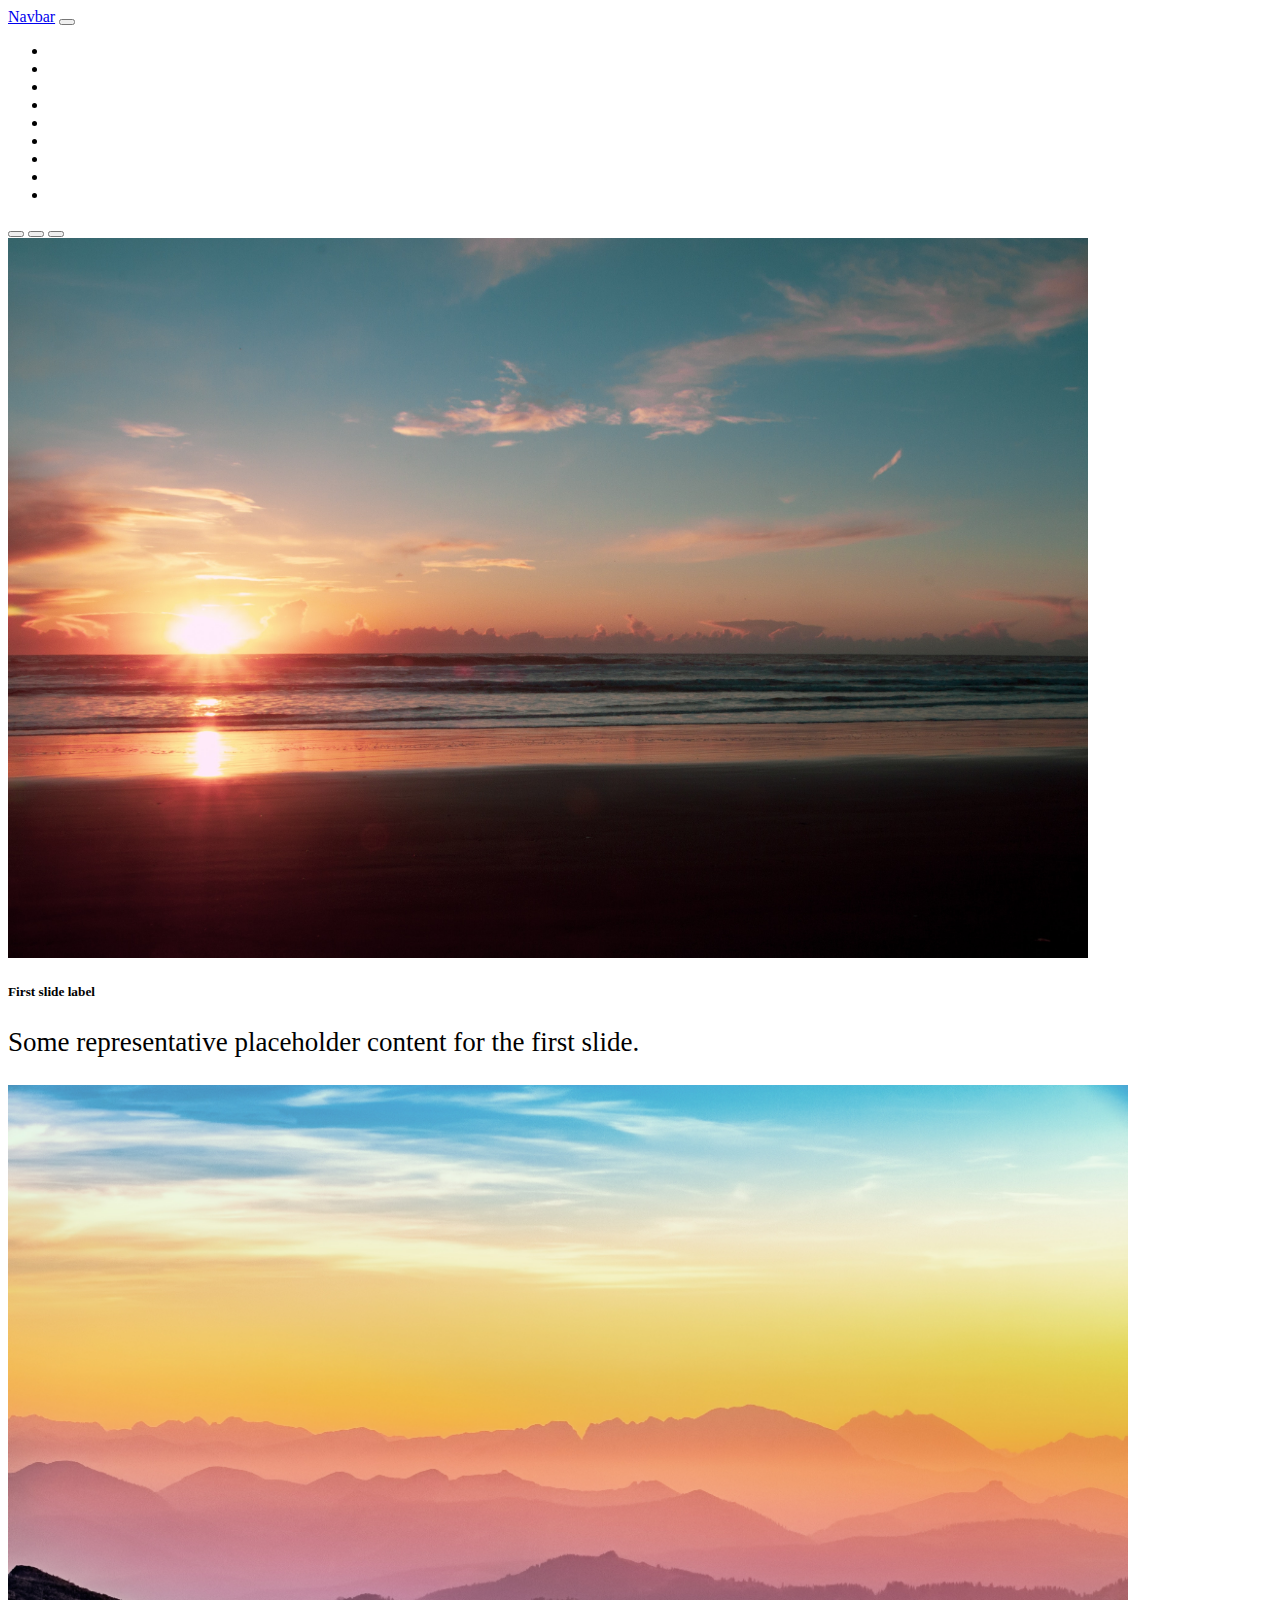
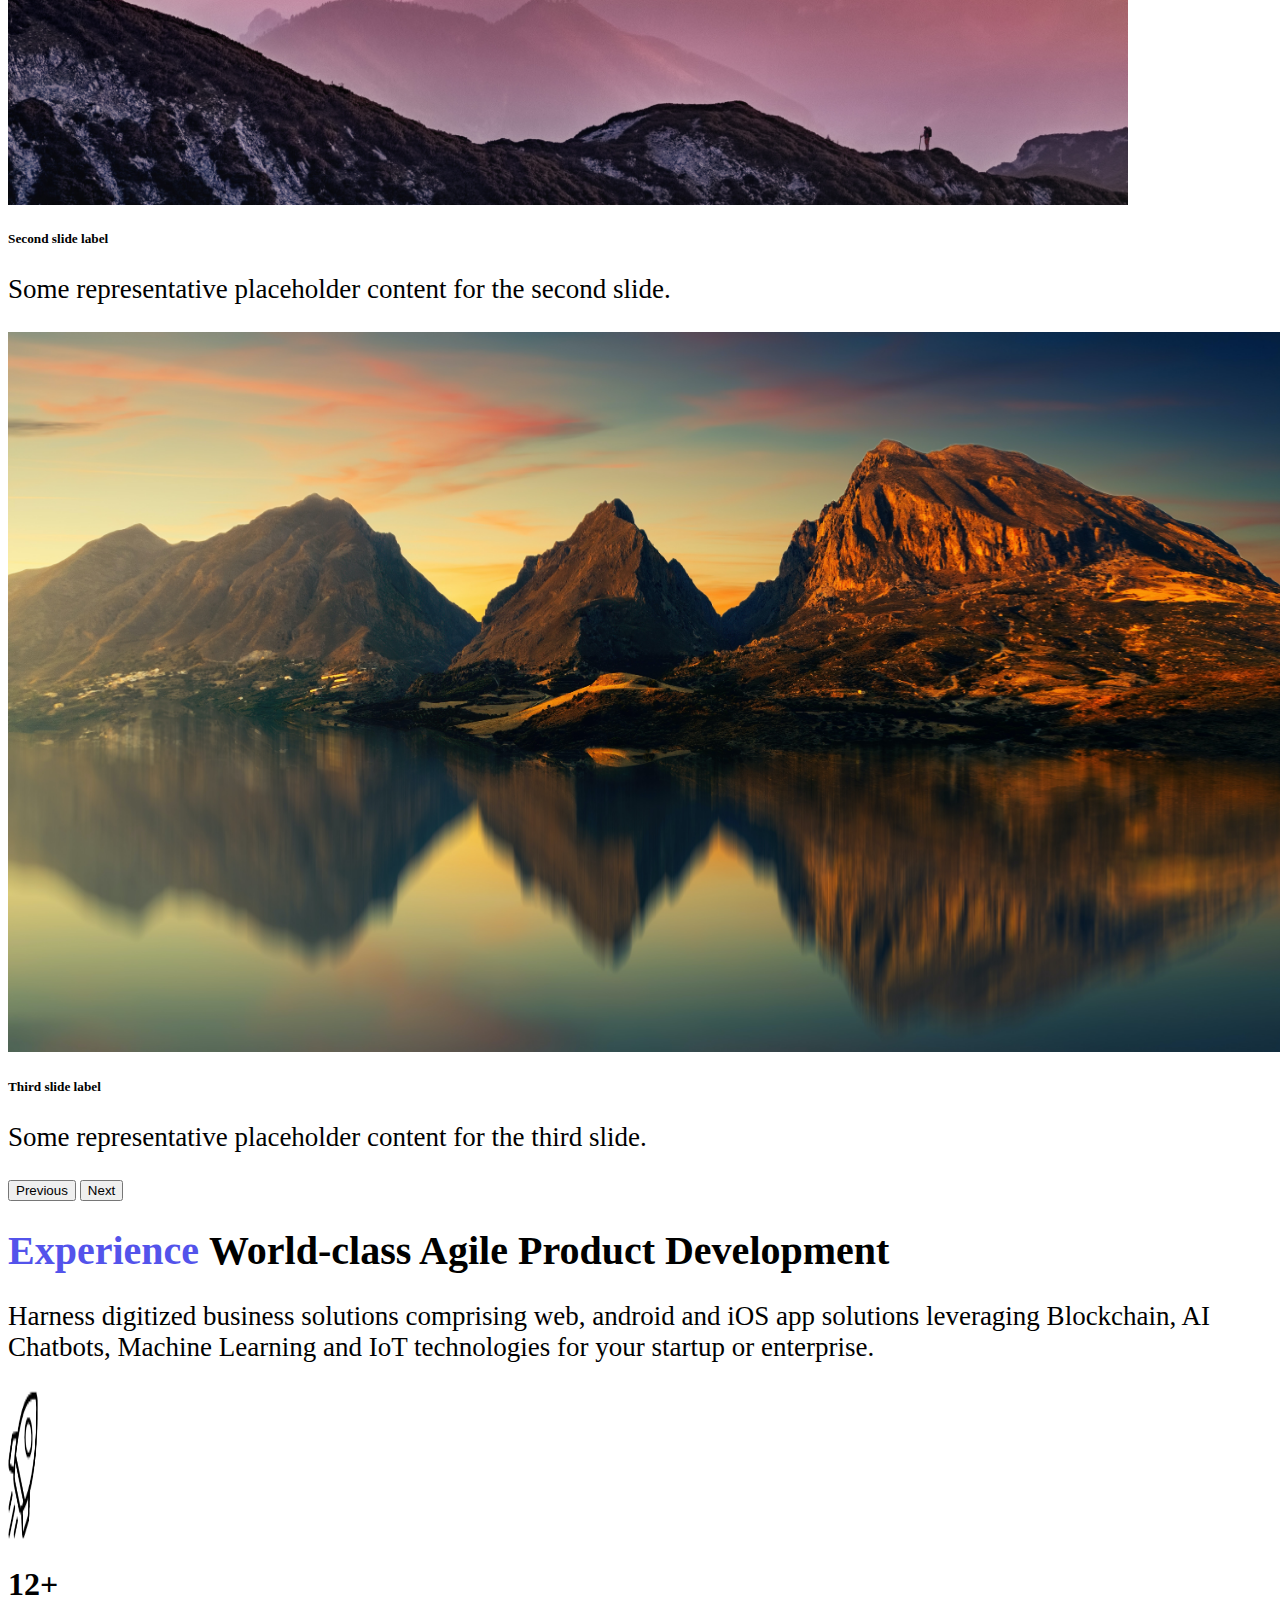
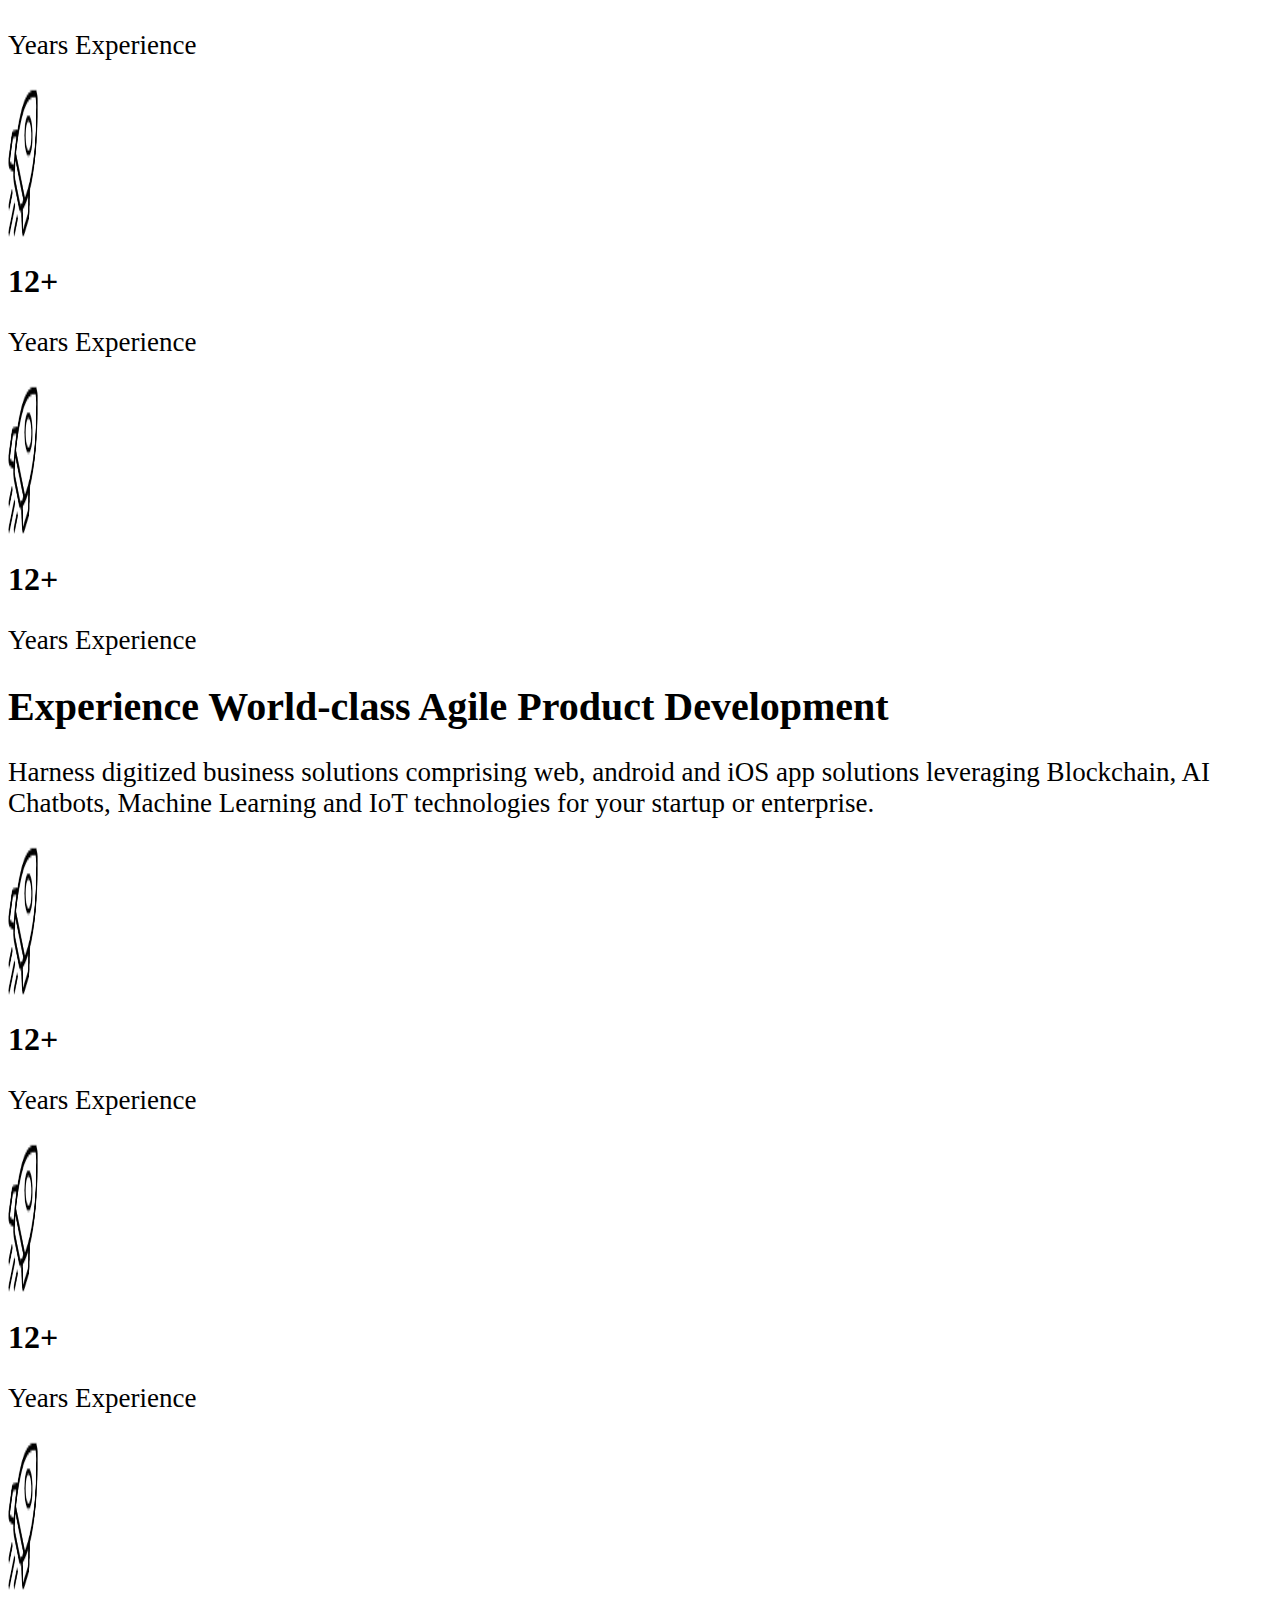
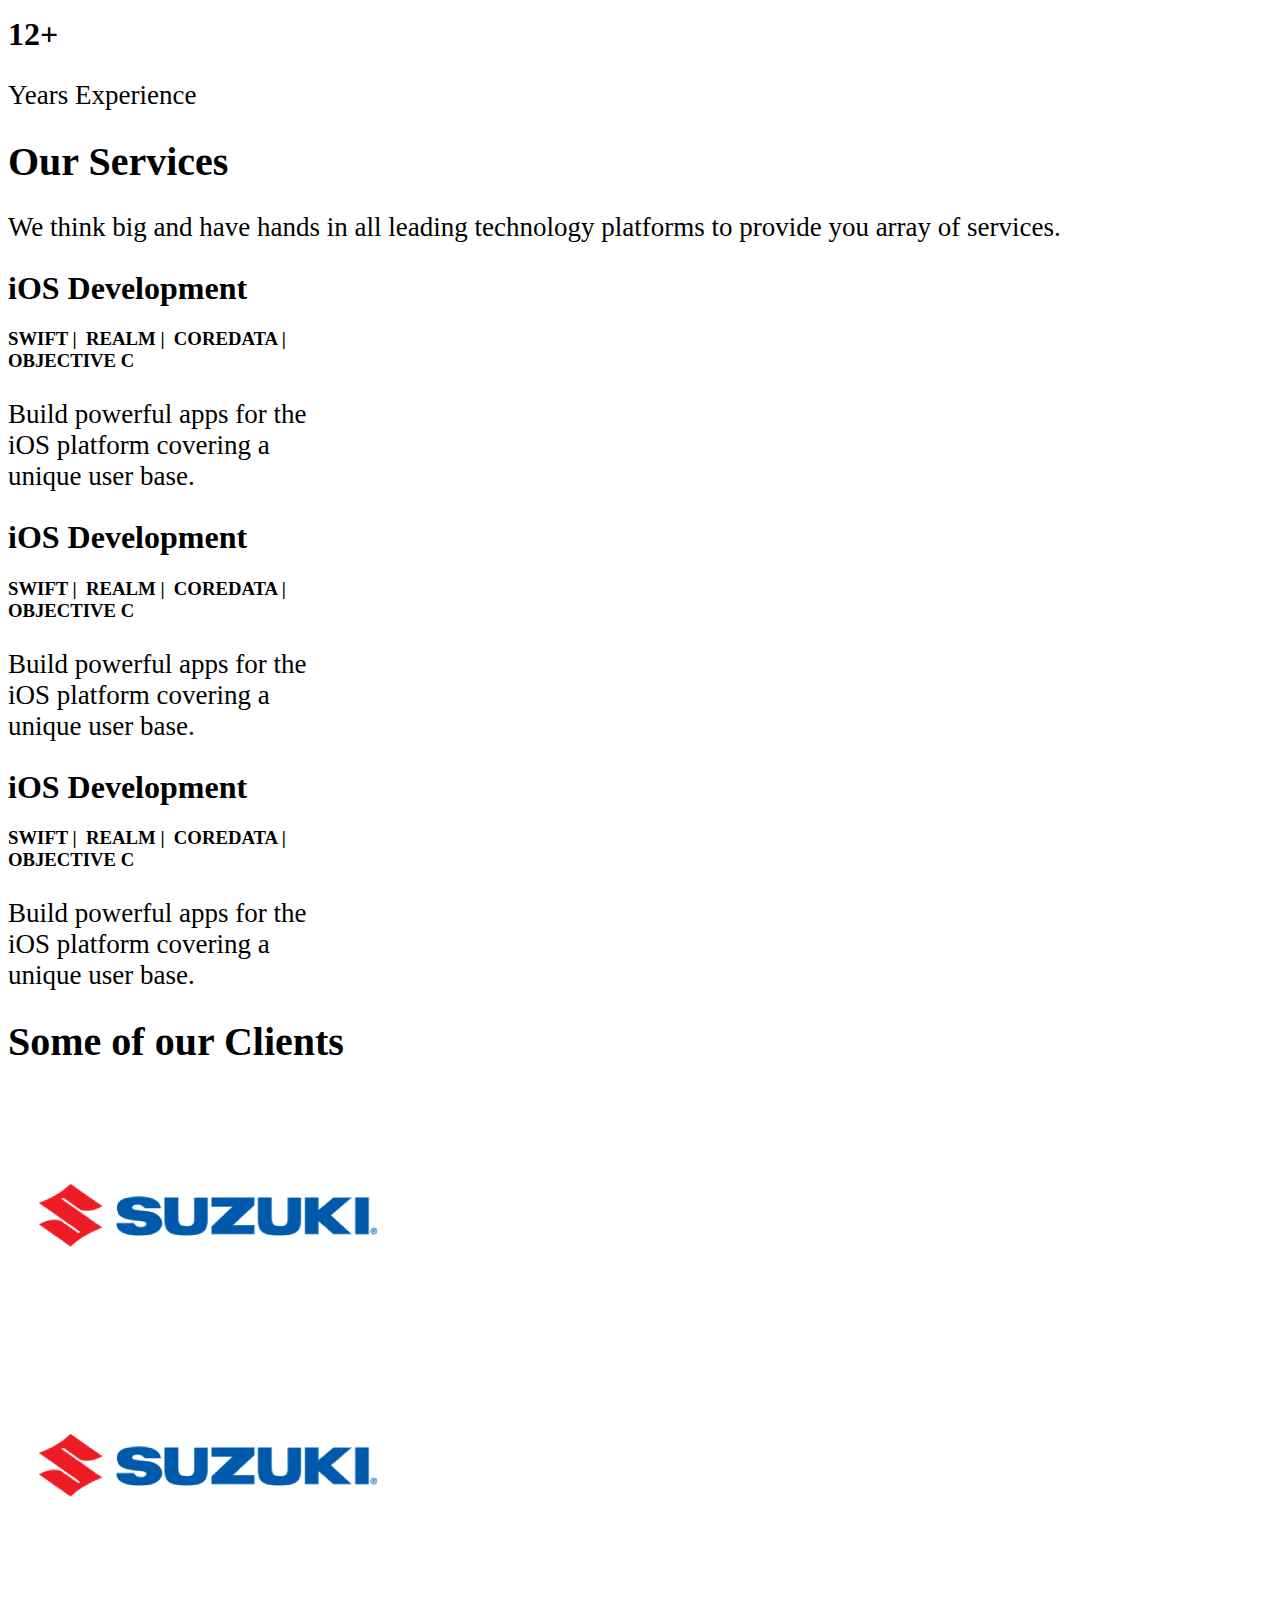
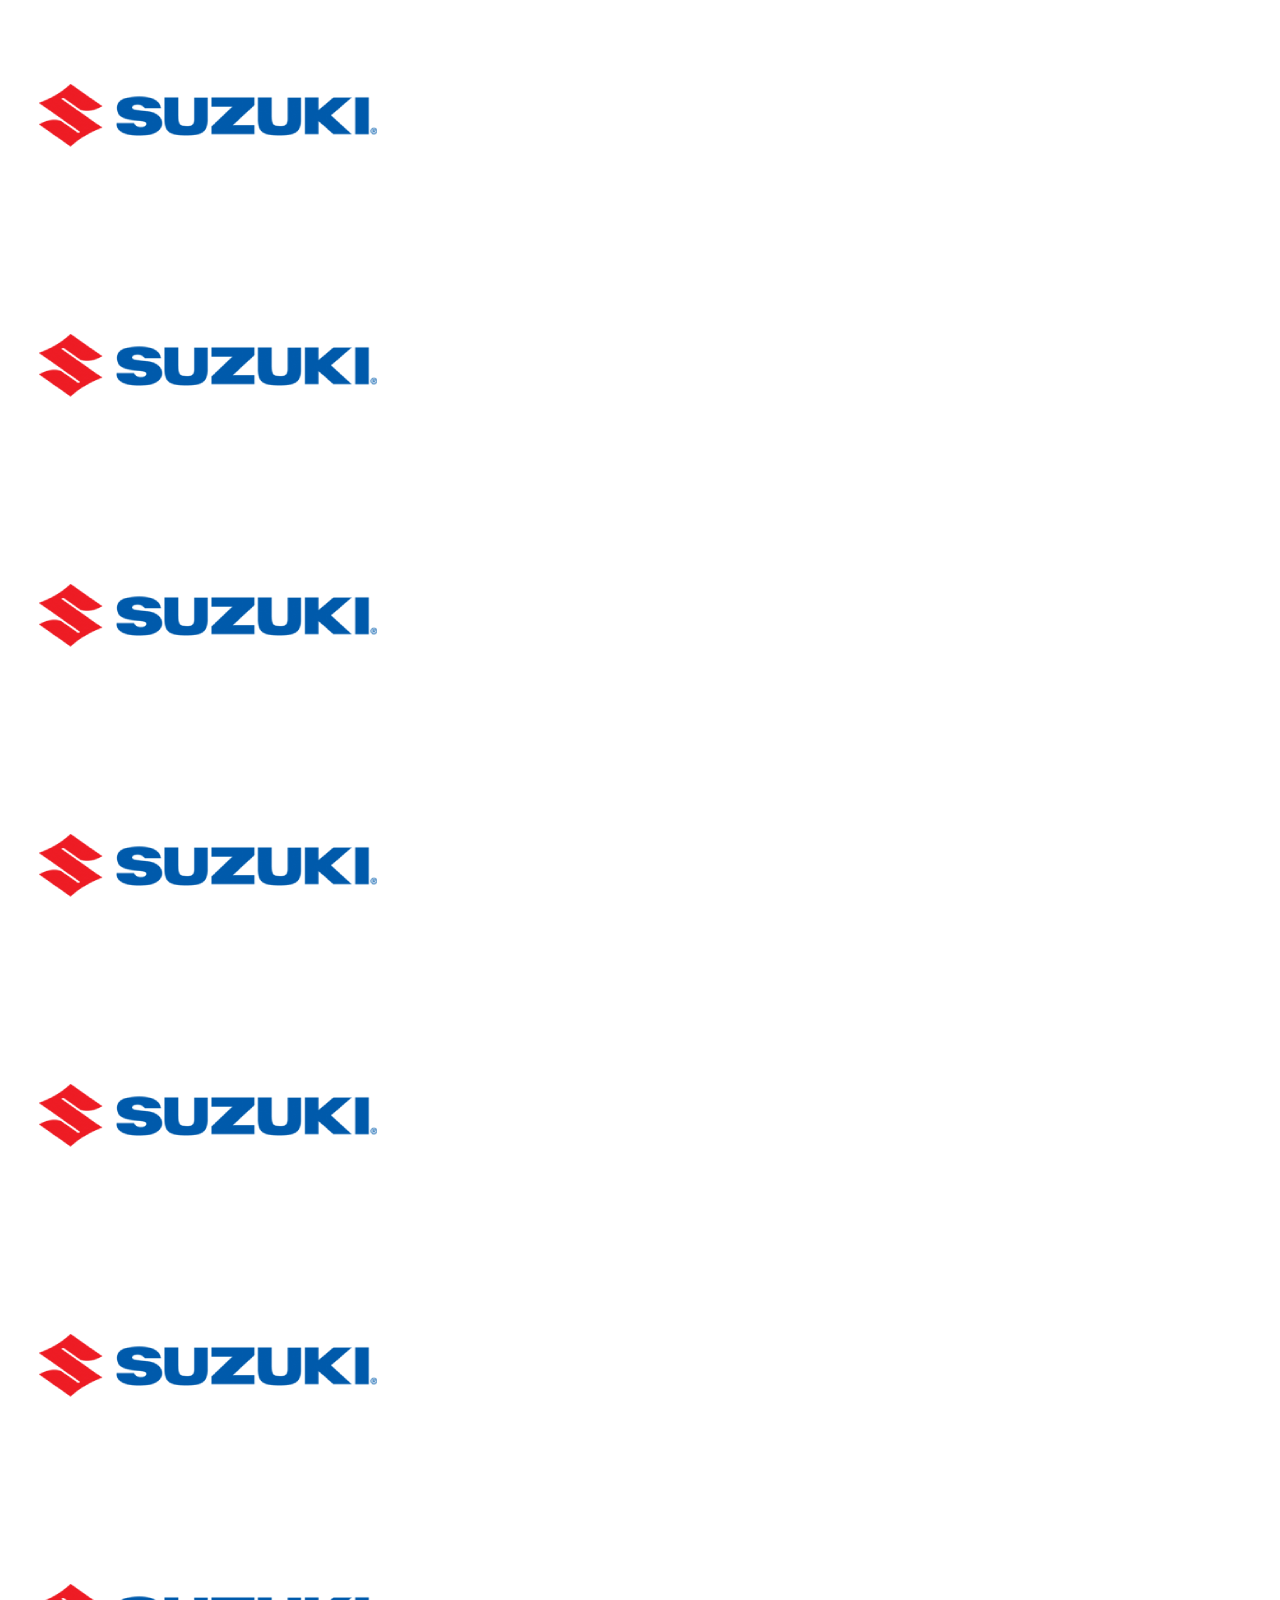
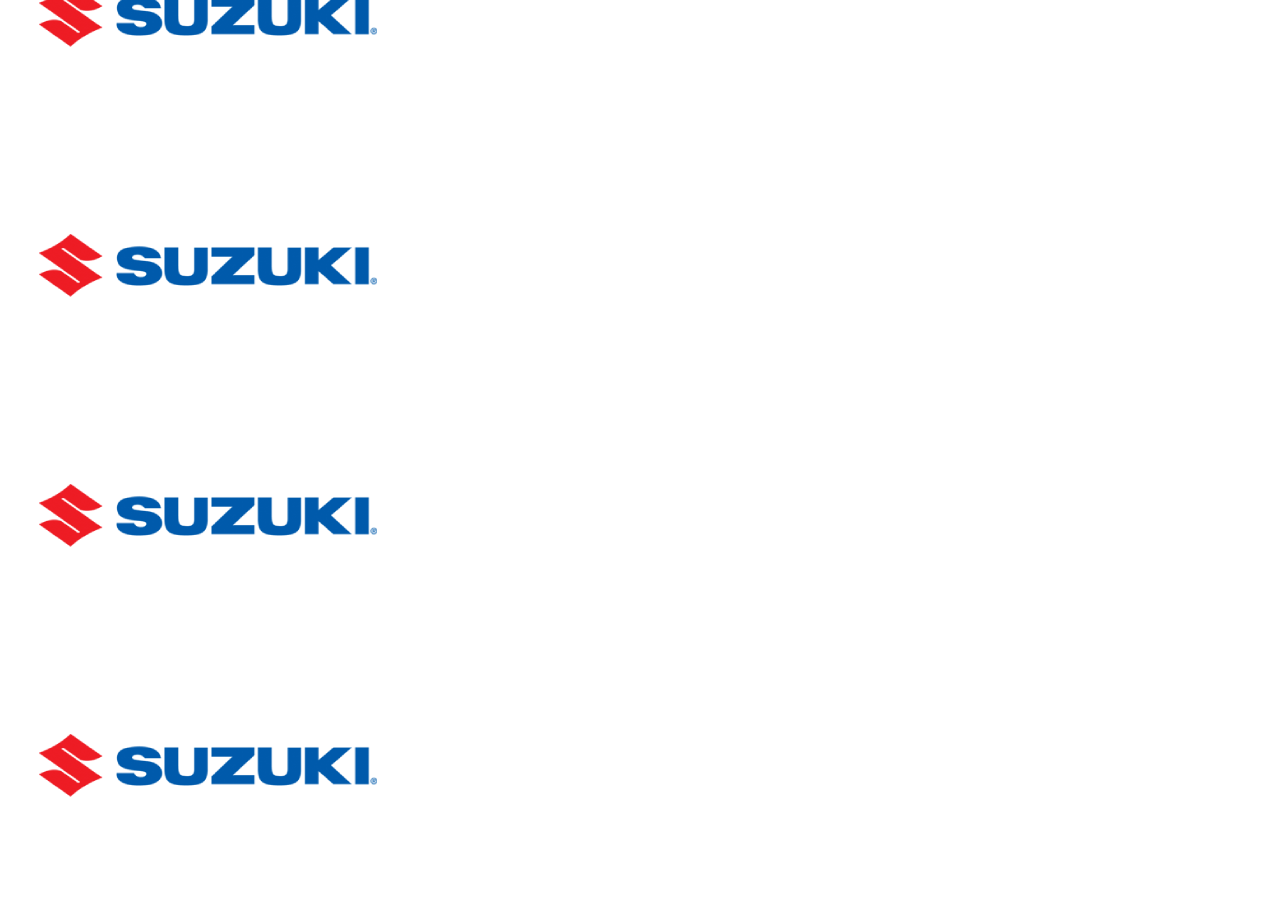
==== index.html @ 381e3b7c "first commit" ====
<!DOCTYPE html>
<html lang="en">

<head>
    <meta charset="UTF-8">
    <meta http-equiv="X-UA-Compatible" content="IE=edge">
    <meta name="viewport" content="width=device-width, initial-scale=1.0">
    <title>Document</title>
    <link href="https://cdn.jsdelivr.net/npm/bootstrap@5.0.2/dist/css/bootstrap.min.css" rel="stylesheet"
        integrity="sha384-EVSTQN3/azprG1Anm3QDgpJLIm9Nao0Yz1ztcQTwFspd3yD65VohhpuuCOmLASjC" crossorigin="anonymous">
    <link rel="stylesheet" href="./Stylesheet/style.css">
</head>

<body>
    <!-- Navbar and slider section -->
    <div class="container-fluid">
        <div class="row">
            <!-- Navbar -->
            <div class="col-12">
                <nav class="navbar fixed-top p-0 navbar-expand-lg navbar-light bg-light">
                    <div class="container-fluid p-2 bg-dark">
                      <a class="navbar-brand text-white " href="#">Navbar</a>
                      <button class="navbar-toggler" type="button" data-bs-toggle="collapse" data-bs-target="#navbarNav" aria-controls="navbarNav" aria-expanded="false" aria-label="Toggle navigation">
                        <span class="navbar-toggler-icon"></span>
                      </button>
                      <div class="collapse navbar-collapse" id="navbarNav">
                        <ul class="navbar-nav ms-auto">
                          <li class="nav-item">
                            <a class="nav-link   active" aria-current="page" href="#">Home</a>
                          </li>
                          <li class="nav-item">
                            <a class="nav-link " href="#">Service</a>
                          </li>
                          <li class="nav-item">
                            <a class="nav-link " href="#">Technology</a>
                          </li>
                          <li class="nav-item">
                            <a class="nav-link  " href="#">Products</a>
                          </li>
                          <li class="nav-item">
                            <a class="nav-link  " href="#">Service</a>
                          </li>
                          <li class="nav-item">
                            <a class="nav-link  " href="#">Resources</a>
                          </li>
                          <li class="nav-item">
                            <a class="nav-link  " href="#">About Us</a>
                          </li>
                          <li class="nav-item">
                            <a class="nav-link  " href="#">Portfolio</a>
                          </li>
                          <li class="nav-item">
                            <a class="nav-link  " href="#">Go to Admin</a>
                          </li>
                        </ul>
                      </div>
                    </div>
                  </nav>
            </div>
            
            <!-- Carousel/slider -->
            <div class="col-12">
                <div id="carouselExampleCaptions" class="carousel slide" data-bs-ride="carousel">
                    <div class="carousel-indicators">
                      <button type="button" data-bs-target="#carouselExampleCaptions" data-bs-slide-to="0" class="active" aria-current="true" aria-label="Slide 1"></button>
                      <button type="button" data-bs-target="#carouselExampleCaptions" data-bs-slide-to="1" aria-label="Slide 2"></button>
                      <button type="button" data-bs-target="#carouselExampleCaptions" data-bs-slide-to="2" aria-label="Slide 3"></button>
                    </div>
                    <div class="carousel-inner">
                      <div class="carousel-item active">
                        <img src="sliderno3.jpg" class="d-block w-100" alt="..." style="height: 80vh;">
                        <div class="carousel-caption d-flex justify-content-center align-items-center flex-column h-75 " >
                          <h5>First slide label</h5>
                          <p>Some representative placeholder content for the first slide.</p>
                        </div>
                      </div>
                      <div class="carousel-item">
                        <img src="sliderno1.jpg" class="d-block w-100" alt="..." style="height: 80vh;">
                        <div class="carousel-caption d-flex justify-content-center align-items-center flex-column h-75 ">
                          <h5>Second slide label</h5>
                          <p>Some representative placeholder content for the second slide.</p>
                        </div>
                      </div>
                      <div class="carousel-item">
                        <img src="sliderno2.jpg" class="d-block w-100" alt="..." style="height: 80vh;">
                        <div class="carousel-caption d-flex justify-content-center align-items-center flex-column h-75 ">
                          <h5>Third slide label</h5>
                          <p>Some representative placeholder content for the third slide.</p>
                        </div>
                      </div>
                    </div>
                    <button class="carousel-control-prev" type="button" data-bs-target="#carouselExampleCaptions" data-bs-slide="prev">
                      <span class="carousel-control-prev-icon" aria-hidden="true"></span>
                      <span class="visually-hidden">Previous</span>
                    </button>
                    <button class="carousel-control-next" type="button" data-bs-target="#carouselExampleCaptions" data-bs-slide="next">
                      <span class="carousel-control-next-icon" aria-hidden="true"></span>
                      <span class="visually-hidden">Next</span>
                    </button>
                  </div>
            </div>
           
        </div>
    </div>
        <!-- Section after Carousel -->
    <div class="container">
        <div class="row mt-4">
            <div class="col-md-6 p-3">
                <h1 class="h1"><strong>Experience </strong> World-class Agile Product Development</h1>
                <p>Harness digitized business solutions comprising web, android and iOS app solutions leveraging Blockchain, AI Chatbots, Machine Learning and IoT technologies for your startup or enterprise.</p>

            </div>
            <div class="col-md-6 col-sm-12  d-flex  justify-content-center">
                <!-- Cards -->
                <div class="col-md-4  p-3">
                    <div class="card text-center" style="">
                        <img src="20-years.png" class="card-img-top p-3" width="30px" height="150px" alt="...">
                        <div class="card-body">
                          <h1 class="card-title">12+</h1>
                          <p class="card-text">Years Experience</p>
                          
                        </div>
                      </div>
                </div>
                <div class="col-md-4 p-3">
                    <div class="card text-center" style="">
                        <img src="20-years.png" class="card-img-top p-3" width="30px" height="150px" alt="...">
                        <div class="card-body">
                          <h1 class="card-title">12+</h1>
                          <p class="card-text">Years Experience</p>
                          
                        </div>
                      </div>
                </div>
                <div class="col-md-4 p-3">
                    <div class="card text-center" style="">
                        <img src="20-years.png" class="card-img-top p-3" width="30px" height="150px" alt="...">
                        <div class="card-body">
                          <h1 class="card-title">12+</h1>
                          <p class="card-text">Years Experience</p>
                          
                        </div>
                      </div>
                </div>
            </div>
        </div>
        <div class="row mt-4">
            <div class="col-md-6 p-3">
                <h1 class="h1">Experience World-class Agile Product Development</h1>
                <p>Harness digitized business solutions comprising web, android and iOS app solutions leveraging Blockchain, AI Chatbots, Machine Learning and IoT technologies for your startup or enterprise.</p>

            </div>
            <div class="col-md-6 d-flex">
                <!-- Cards -->
                <div class="col-md-4  p-3">
                    <div class="card text-center" style="">
                        <img src="20-years.png" class="card-img-top p-3" width="30px" height="150px" alt="...">
                        <div class="card-body">
                          <h1 class="card-title">12+</h1>
                          <p class="card-text">Years Experience</p>
                          
                        </div>
                      </div>
                </div>
                <div class="col-md-4 p-3">
                    <div class="card text-center" style="">
                        <img src="20-years.png" class="card-img-top p-3" width="30px" height="150px" alt="...">
                        <div class="card-body">
                          <h1 class="card-title">12+</h1>
                          <p class="card-text">Years Experience</p>
                          
                        </div>
                      </div>
                </div>
                <div class="col-md-4 p-3">
                    <div class="card text-center" style="">
                        <img src="20-years.png" class="card-img-top p-3" width="30px" height="150px" alt="...">
                        <div class="card-body">
                          <h1 class="card-title">12+</h1>
                          <p class="card-text">Years Experience</p>
                          
                        </div>
                      </div>
                </div>
            </div>
        </div>
    </div>
    <!-- Our Services section -->
    <div class="container ">
        <div class="row d-flex justify-content-center">
            <div class="row text-center">
                <div class="col-12">
                    <h1 class="h1">Our Services</h1>
                    <p>We think big and have hands in all leading technology platforms to provide you array of services.</p>
                </div>
            </div>
            <div class="row d-flex">
                <div class="col-md-4 my-3 p-0 d-flex justify-content-center">
                    <div class="card px-3" style="width: 20rem;">
                        <div class="card-body">
                        <h1 class="card-title my-3">iOS Development</h1>
                        <h3 class="card-subtitle mb-2 text-muted">SWIFT | REALM | COREDATA | OBJECTIVE C</h3>
                        <p class="card-text">Build powerful apps for the iOS platform covering a unique
                            user base.</p>
                        
                        </div>
                    </div>
                </div>
                <div class="col-md-4 my-3 p-0 d-flex justify-content-center ">
                    <div class="card px-3" style="width: 20rem;">
                        <div class="card-body">
                        <h1 class="card-title my-3">iOS Development</h1>
                        <h3 class="card-subtitle mb-2 text-muted">SWIFT | REALM | COREDATA | OBJECTIVE C</h3>
                        <p class="card-text">Build powerful apps for the iOS platform covering a unique
                            user base.</p>
                        
                        </div>
                    </div>
                </div>
                <div class="col-md-4 my-3 p-0 d-flex justify-content-center">
                    <div class="card px-3" style="width: 20rem;">
                        <div class="card-body">
                        <h1 class="card-title my-3">iOS Development</h1>
                        <h3 class="card-subtitle mb-2 text-muted">SWIFT | REALM | COREDATA | OBJECTIVE C</h3>
                        <p class="card-text">Build powerful apps for the iOS platform covering a unique
                            user base.</p>
                        
                        </div>
                    </div>
                </div>
            </div>
        </div>
    </div>
    <!-- Some of our Clients -->
    <div class="container">
        <div class="row">
            <div class="col-12 text-center">
                <h1 class="h1">Some of our Clients</h1>
            </div>
        </div>
        <div class="row">
            <div class="row">
                <div class="col-2">
                    <img class="img-fluid" src="suzuki-logo.png" alt="" >
                </div>
                <div class="col-2">
                    <img class="img-fluid" src="suzuki-logo.png" alt="">
                </div>
                <div class="col-2">
                    <img class="img-fluid" src="suzuki-logo.png" alt="">
                </div>
                <div class="col-2">
                    <img class="img-fluid" src="suzuki-logo.png" alt="">
                </div>
                <div class="col-2">
                    <img class="img-fluid" src="suzuki-logo.png" alt="">
                </div>
                <div class="col-2">
                    <img class="img-fluid" src="suzuki-logo.png" alt="">
                </div>
            </div>
            <div class="row">
                <div class="col-2">
                    <img class="img-fluid" src="suzuki-logo.png" alt="" >
                </div>
                <div class="col-2">
                    <img class="img-fluid" src="suzuki-logo.png" alt="">
                </div>
                <div class="col-2">
                    <img class="img-fluid" src="suzuki-logo.png" alt="">
                </div>
                <div class="col-2">
                    <img class="img-fluid" src="suzuki-logo.png" alt="">
                </div>
                <div class="col-2">
                    <img class="img-fluid" src="suzuki-logo.png" alt="">
                </div>
                <div class="col-2">
                    <img class="img-fluid" src="suzuki-logo.png" alt="">
                </div>
            </div>
        </div>
    </div>
</body>
<script src="https://cdn.jsdelivr.net/npm/bootstrap@5.0.2/dist/js/bootstrap.bundle.min.js"
    integrity="sha384-MrcW6ZMFYlzcLA8Nl+NtUVF0sA7MsXsP1UyJoMp4YLEuNSfAP+JcXn/tWtIaxVXM" crossorigin="anonymous">
</script>

</html>
---- Stylesheet/style.css ----
.nav-link{
    color:white !important;
}
.card{
    border-top-left-radius: 15px;
    border-top-right-radius: 15px;
    border-bottom-left-radius: 50px;
}
.h1{
    font-size: 40px;
}
p{
    font-size: 27px;
}
strong{
    color:rgb(83, 83, 235);
}

.img-fluid:hover{
    box-shadow: 2px 5px 8px 3px #b1aeae;
    border-radius: 20px;

}
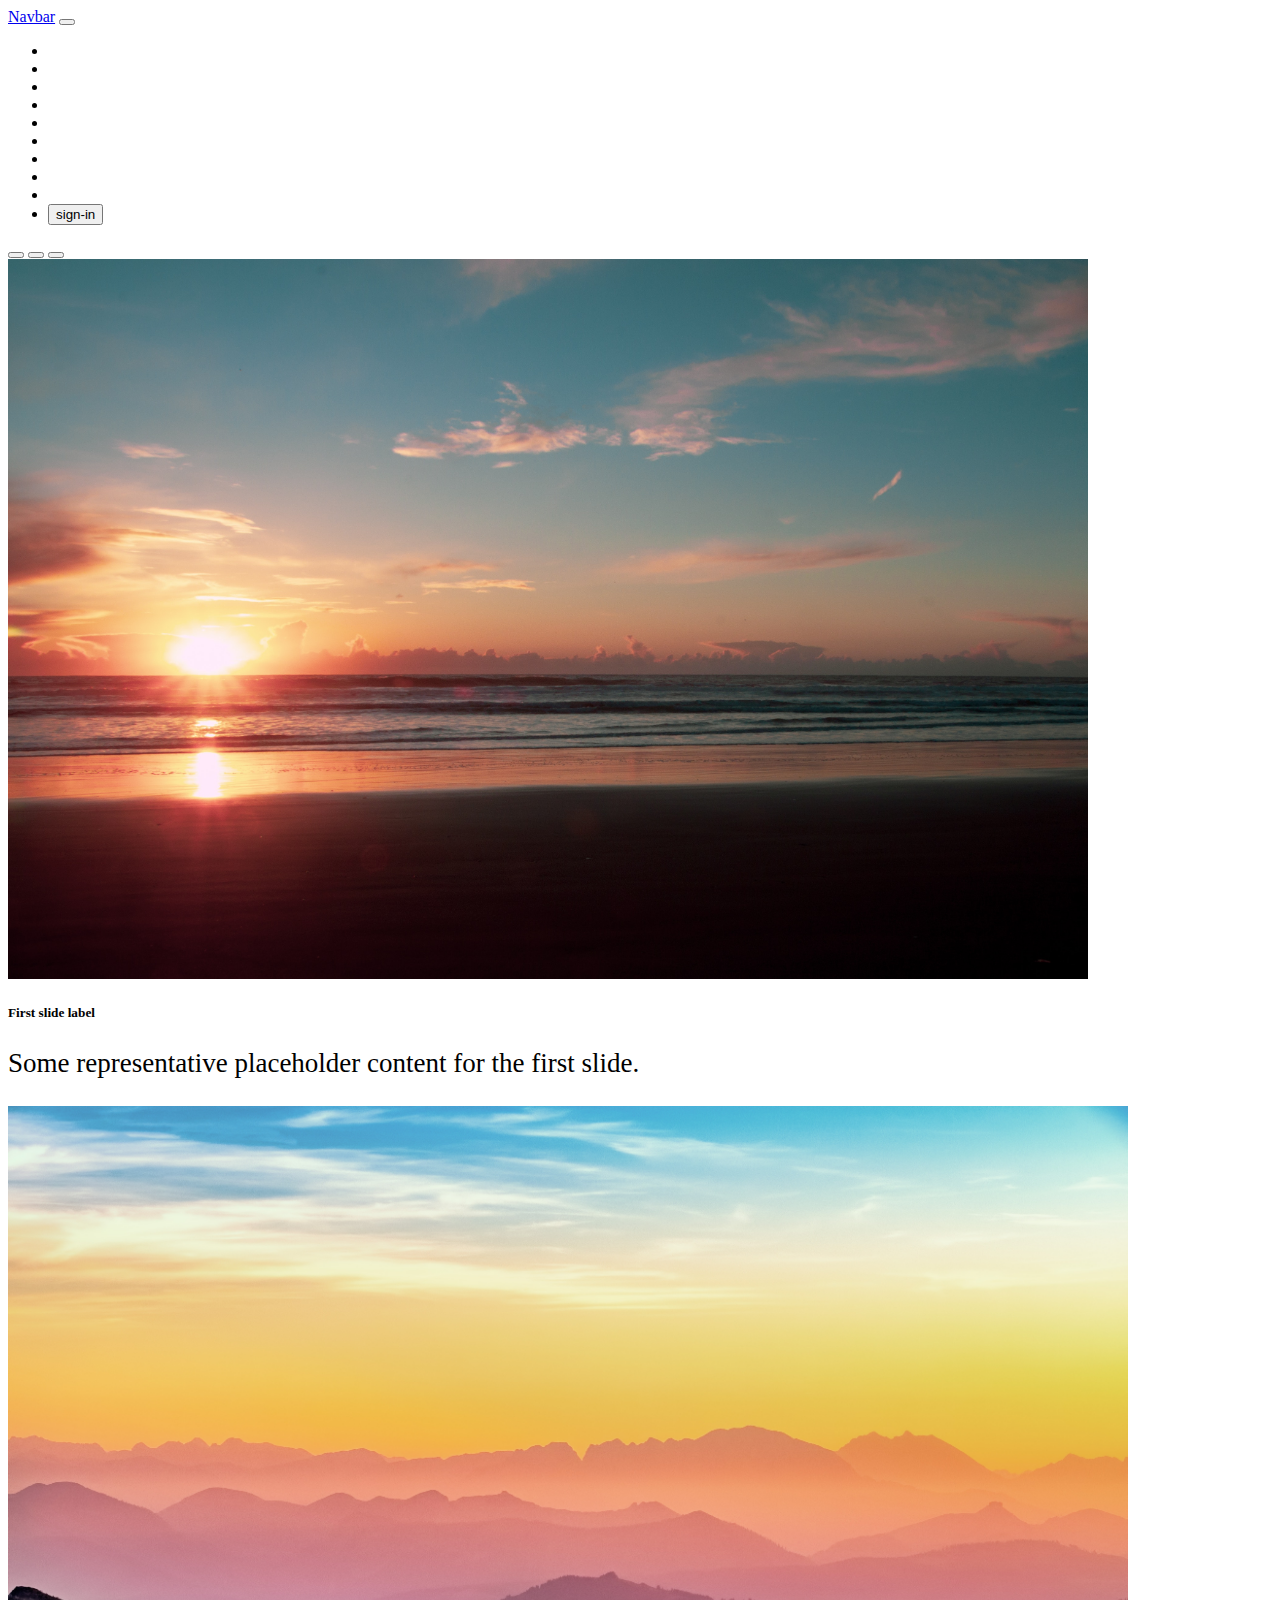
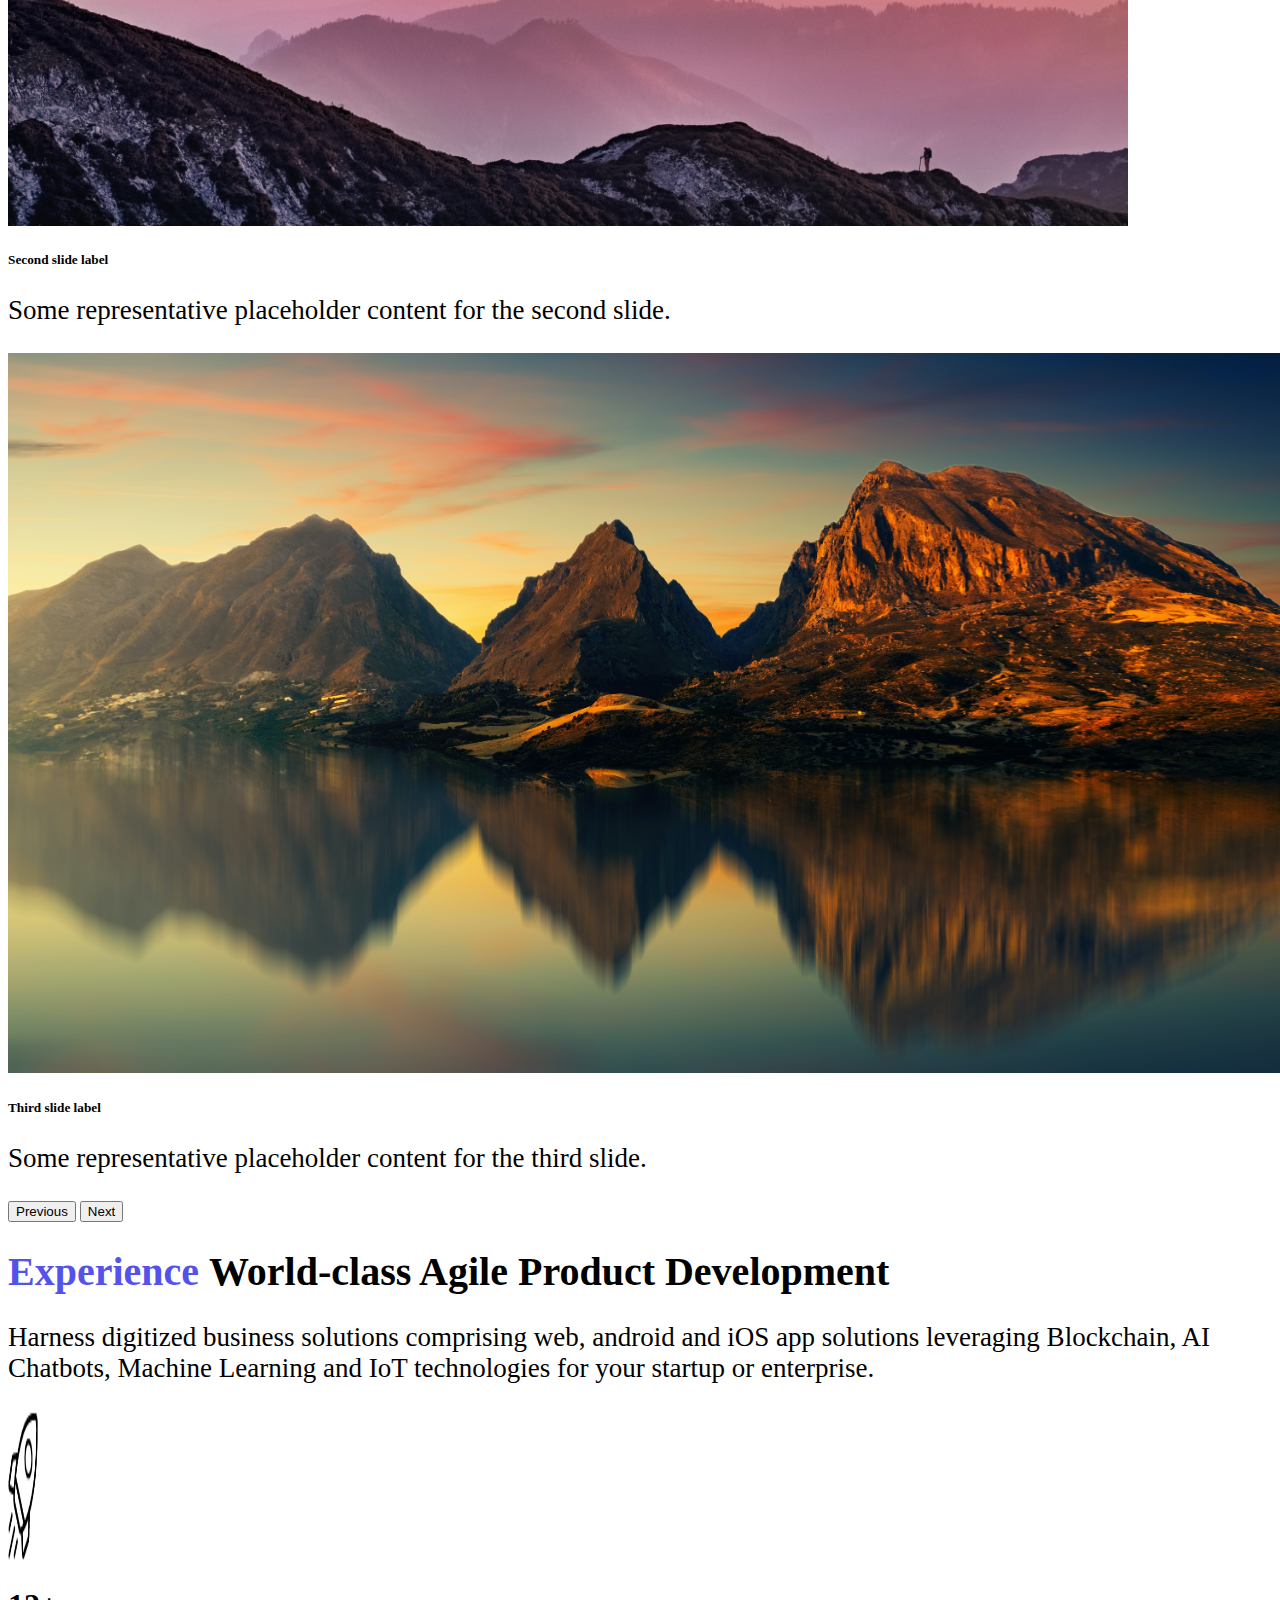
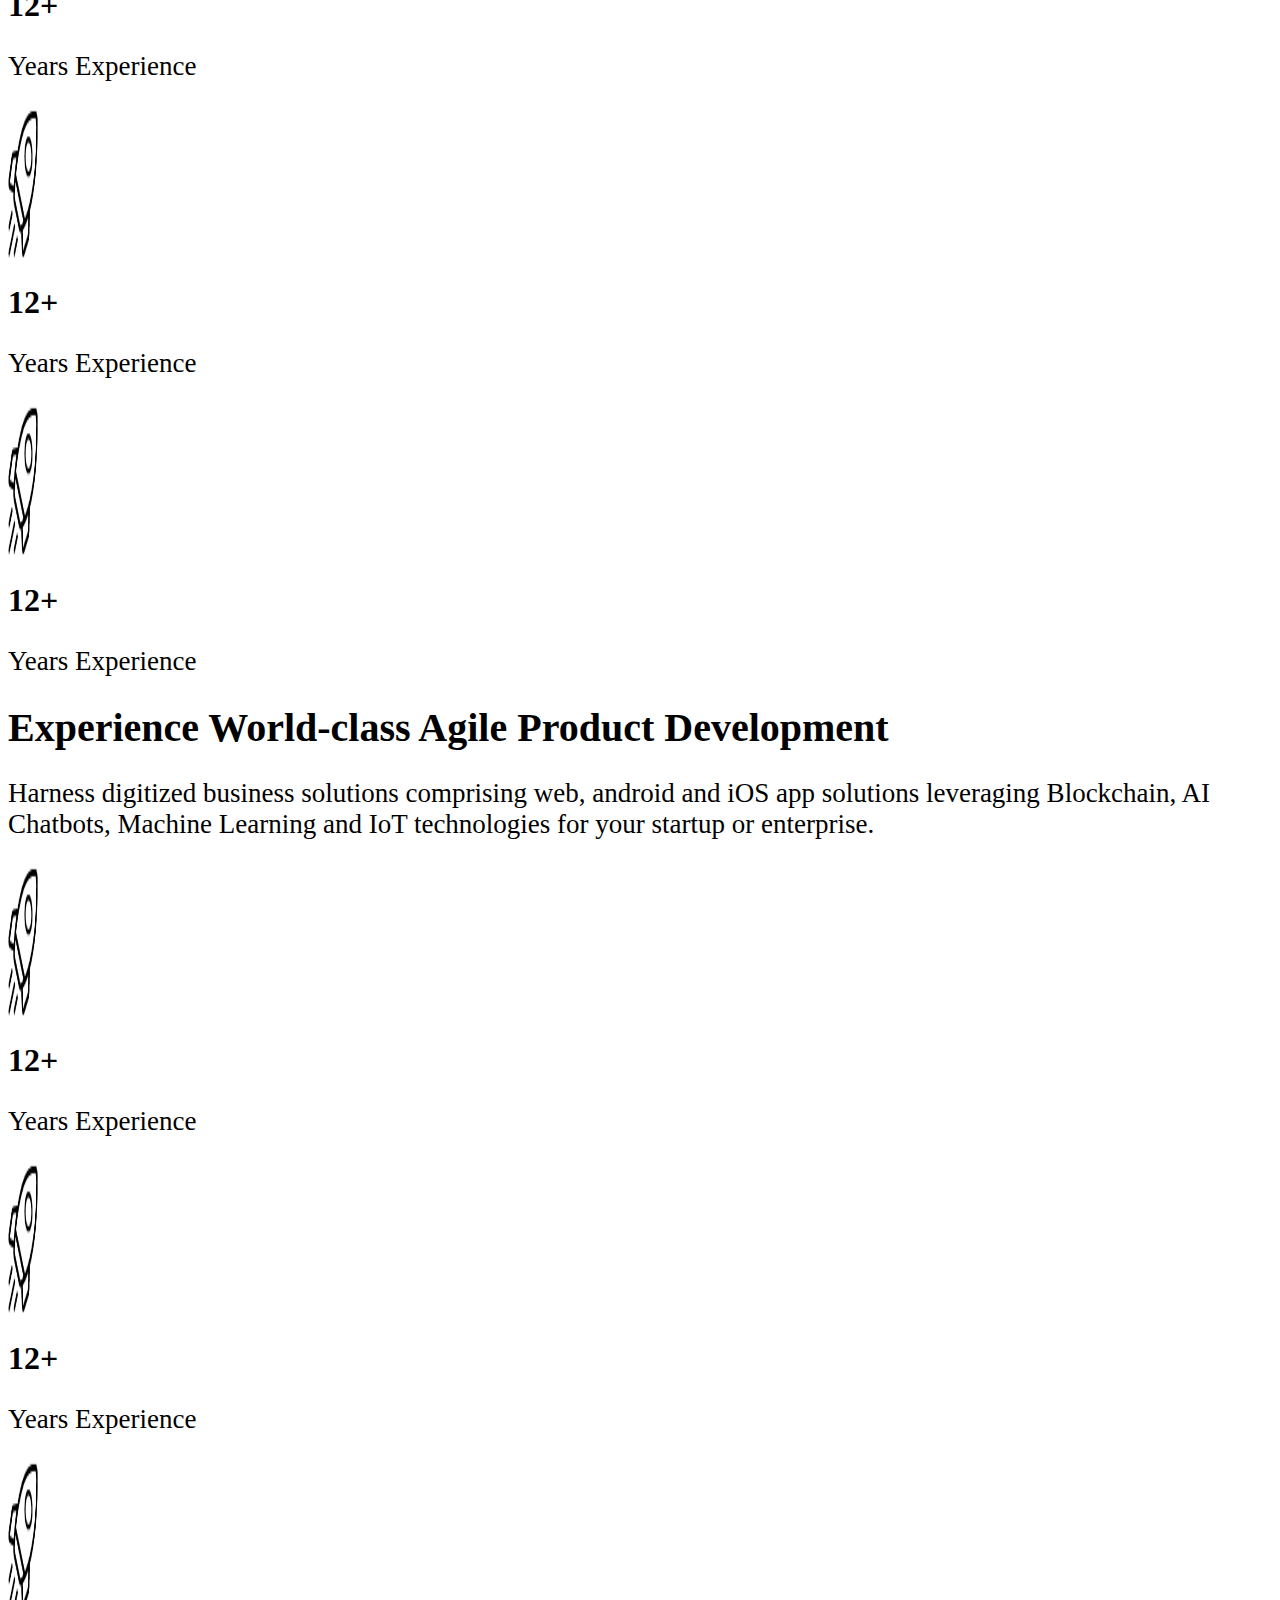
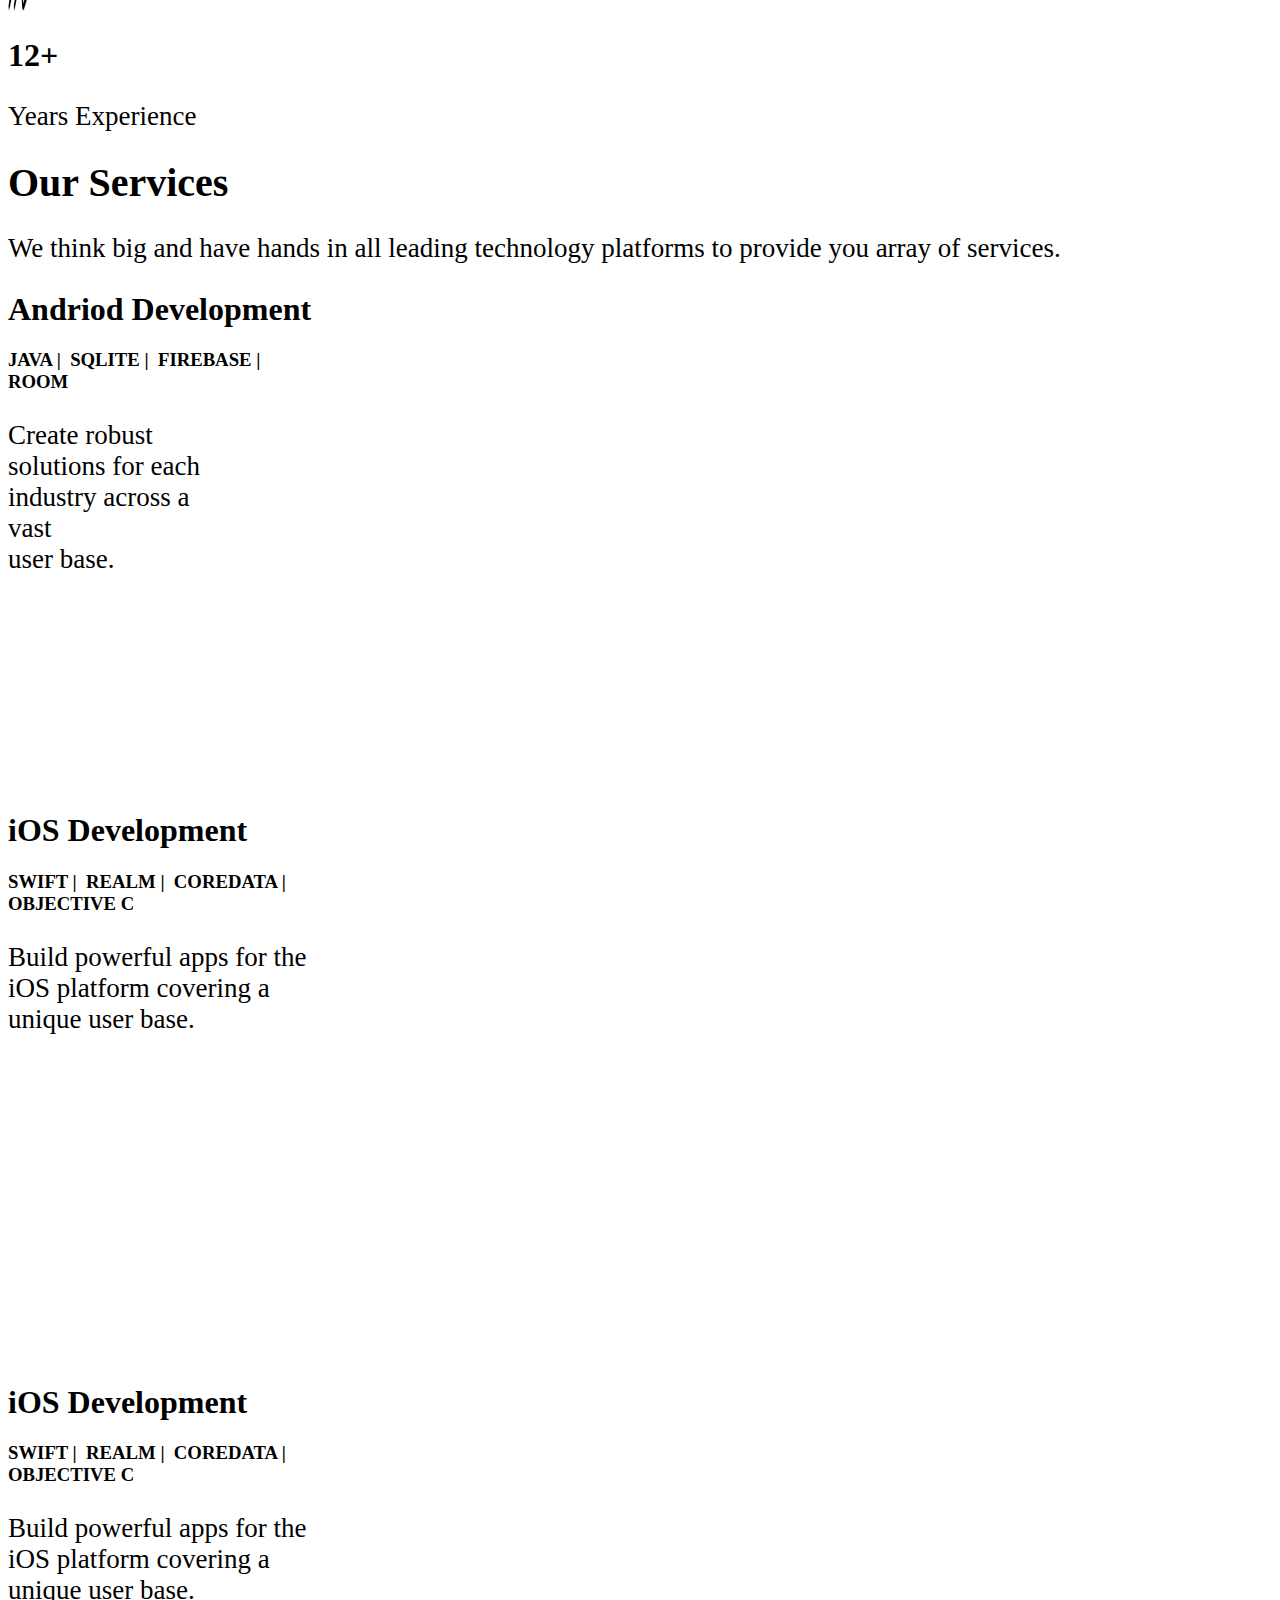
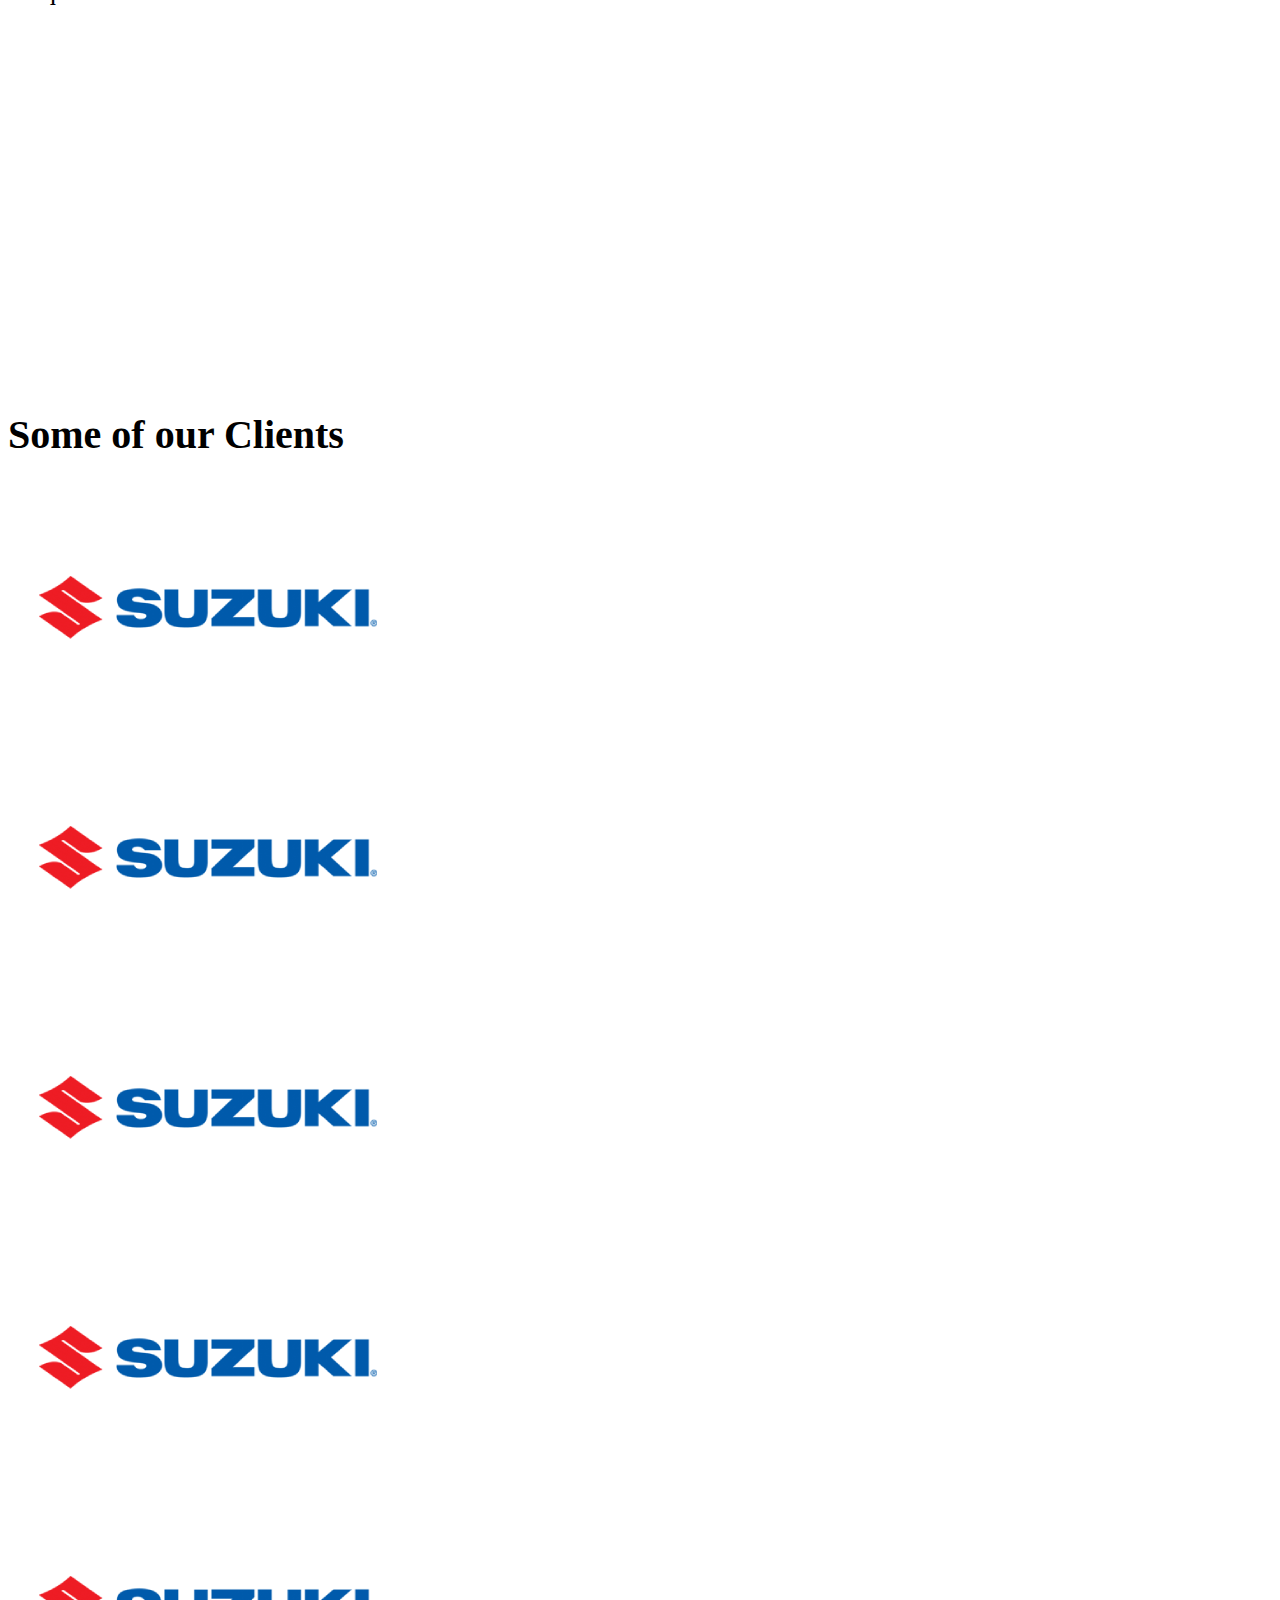
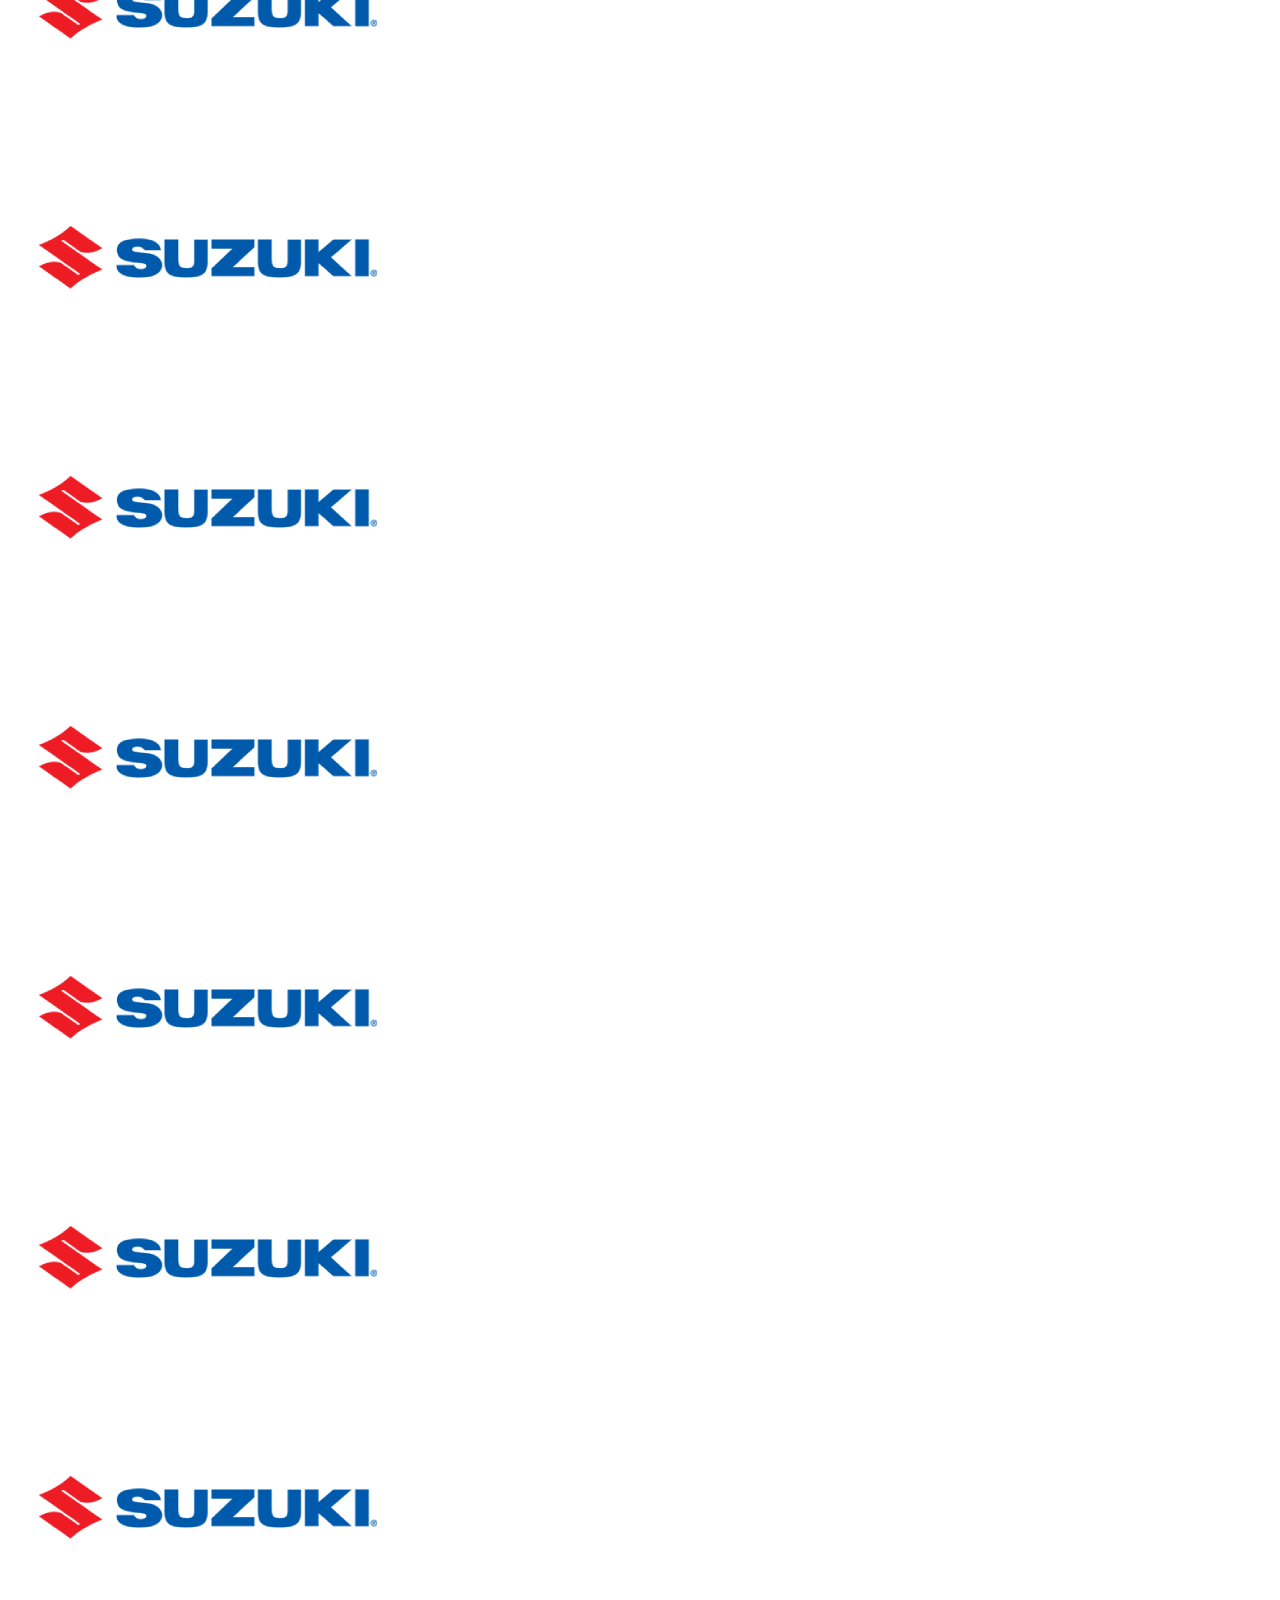
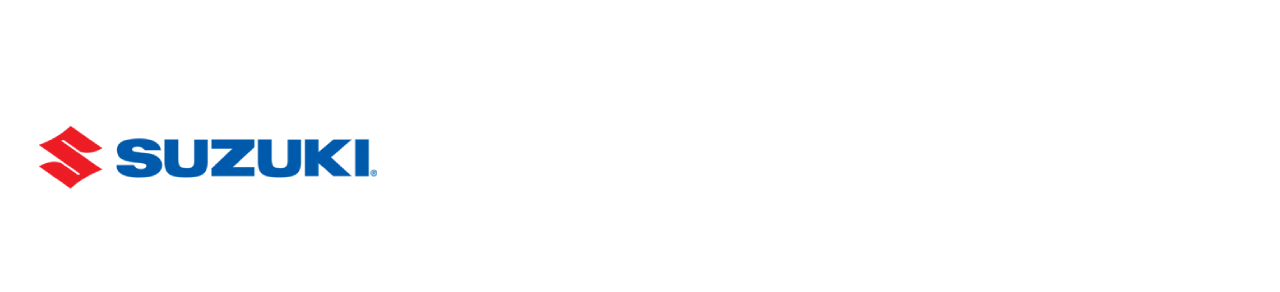
==== commit ecf7e7a5: "send" ====
--- a/index.html
+++ b/index.html
@@ -24,7 +24,7 @@
                         <span class="navbar-toggler-icon"></span>
                       </button>
                       <div class="collapse navbar-collapse" id="navbarNav">
-                        <ul class="navbar-nav ms-auto">
+                        <ul class="navbar-nav mt-2 ms-auto">
                           <li class="nav-item">
                             <a class="nav-link   active" aria-current="page" href="#">Home</a>
                           </li>
@@ -51,6 +51,9 @@
                           </li>
                           <li class="nav-item">
                             <a class="nav-link  " href="#">Go to Admin</a>
+                          </li>
+                          <li class="nav-item p-0 ">
+                            <a class="nav-link  " href="sign-in.html"><button class="btn btn-success p-1">sign-in</button> </a>
                           </li>
                         </ul>
                       </div>
@@ -196,7 +199,18 @@
             </div>
             <div class="row d-flex">
                 <div class="col-md-4 my-3 p-0 d-flex justify-content-center">
-                    <div class="card px-3" style="width: 20rem;">
+                    <div class="card px-3" style="width: 20rem; height:500px ">
+                        <div class="card-body">
+                        <h1 class="card-title my-3">Andriod Development</h1>
+                        <h3 class="card-subtitle mb-2 text-muted">JAVA | SQLITE | FIREBASE | ROOM</h3>
+                        <p class="card-text">Create robust <br> solutions for each <br> industry across a <br> vast <br>
+                          user base.</p>
+                        
+                        </div>
+                    </div>
+                </div>
+                <div class="col-md-4 my-3 p-0 d-flex justify-content-center ">
+                    <div class="card px-3" style="width: 20rem; height:550px">
                         <div class="card-body">
                         <h1 class="card-title my-3">iOS Development</h1>
                         <h3 class="card-subtitle mb-2 text-muted">SWIFT | REALM | COREDATA | OBJECTIVE C</h3>
@@ -206,25 +220,13 @@
                         </div>
                     </div>
                 </div>
-                <div class="col-md-4 my-3 p-0 d-flex justify-content-center ">
-                    <div class="card px-3" style="width: 20rem;">
+                <div class="col-md-4 my-3 p-0 d-flex justify-content-center">
+                    <div class="card px-3" style="width: 20rem; height:600px">
                         <div class="card-body">
                         <h1 class="card-title my-3">iOS Development</h1>
                         <h3 class="card-subtitle mb-2 text-muted">SWIFT | REALM | COREDATA | OBJECTIVE C</h3>
                         <p class="card-text">Build powerful apps for the iOS platform covering a unique
                             user base.</p>
-                        
-                        </div>
-                    </div>
-                </div>
-                <div class="col-md-4 my-3 p-0 d-flex justify-content-center">
-                    <div class="card px-3" style="width: 20rem;">
-                        <div class="card-body">
-                        <h1 class="card-title my-3">iOS Development</h1>
-                        <h3 class="card-subtitle mb-2 text-muted">SWIFT | REALM | COREDATA | OBJECTIVE C</h3>
-                        <p class="card-text">Build powerful apps for the iOS platform covering a unique
-                            user base.</p>
-                        
                         </div>
                     </div>
                 </div>
